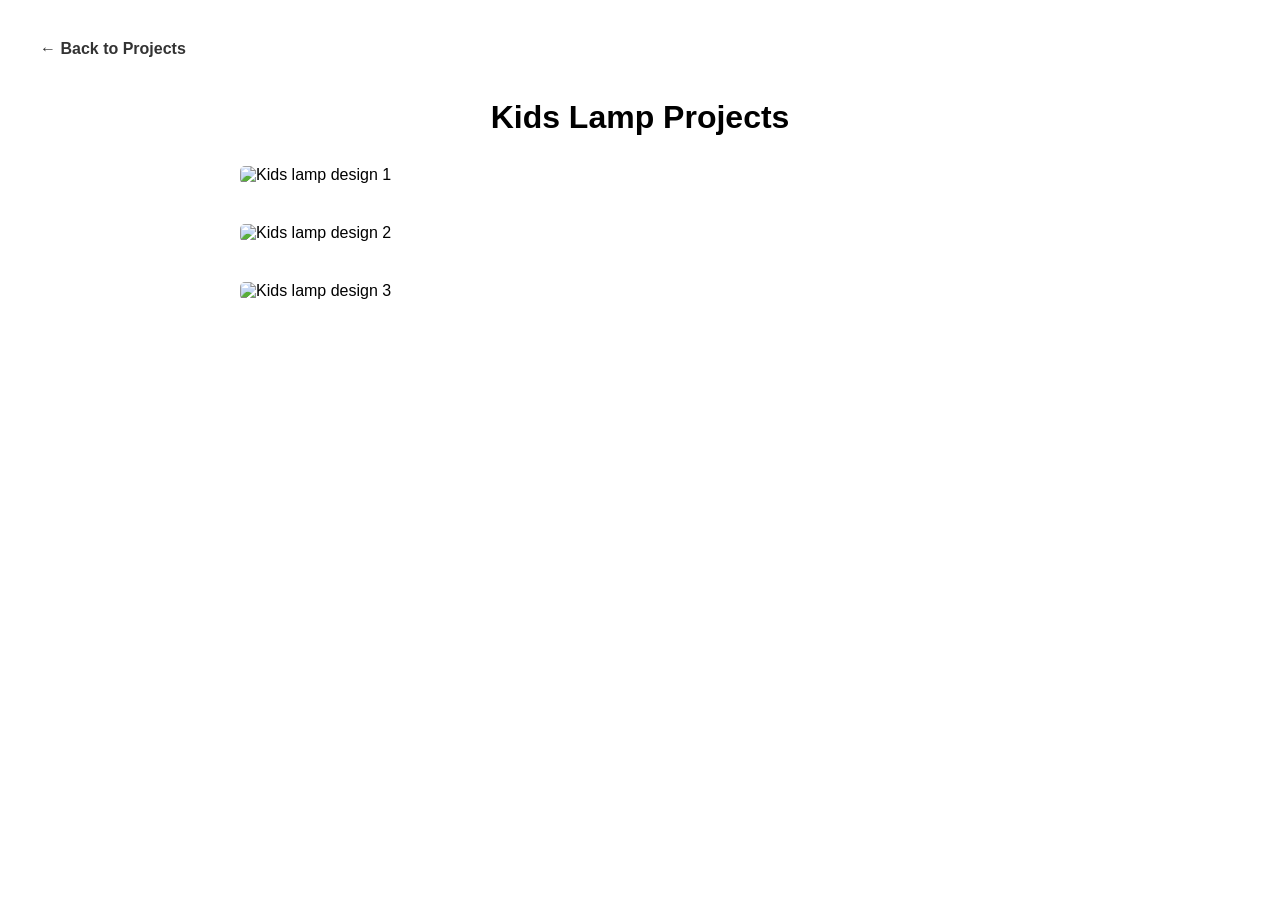
==== kids-lamps/index.html @ da480c9d "New lamp projects" ====
<!DOCTYPE html>
<html lang="en">
<head>
    <meta charset="UTF-8">
    <title>Kids Lamp Projects</title>
    <style>
        body {
            font-family: Arial, sans-serif;
            margin: 0;
            padding: 20px;
            max-width: 1200px;
            margin: 0 auto;
            background-color: white;
        }
        h1 {
            text-align: center;
            margin-bottom: 30px;
        }
        .gallery {
            display: flex;
            flex-direction: column;
            gap: 20px;
            max-width: 800px;
            margin: 0 auto;
        }
        .gallery-item {
            width: 100%;
            height: auto;
            display: block;
            border-radius: 5px;
            transition: transform 0.3s ease;
            margin-bottom: 20px;
        }
        .gallery-item:hover {
            transform: scale(1.02);
        }
        .back-link {
            display: inline-block;
            margin: 20px 0;
            text-decoration: none;
            color: #333;
            font-weight: bold;
        }
        .back-link:hover {
            text-decoration: underline;
        }
    </style>
</head>
<body>
    <a href="../index.html" class="back-link">&larr; Back to Projects</a>
    <h1>Kids Lamp Projects</h1>
    
    <div class="gallery">
        <img src="IMG_7848.jpeg" alt="Kids lamp design 1" class="gallery-item">
        <img src="IMG_7849.jpeg" alt="Kids lamp design 2" class="gallery-item">
        <img src="IMG_7850.jpeg" alt="Kids lamp design 3" class="gallery-item">
    </div>
</body>
</html>
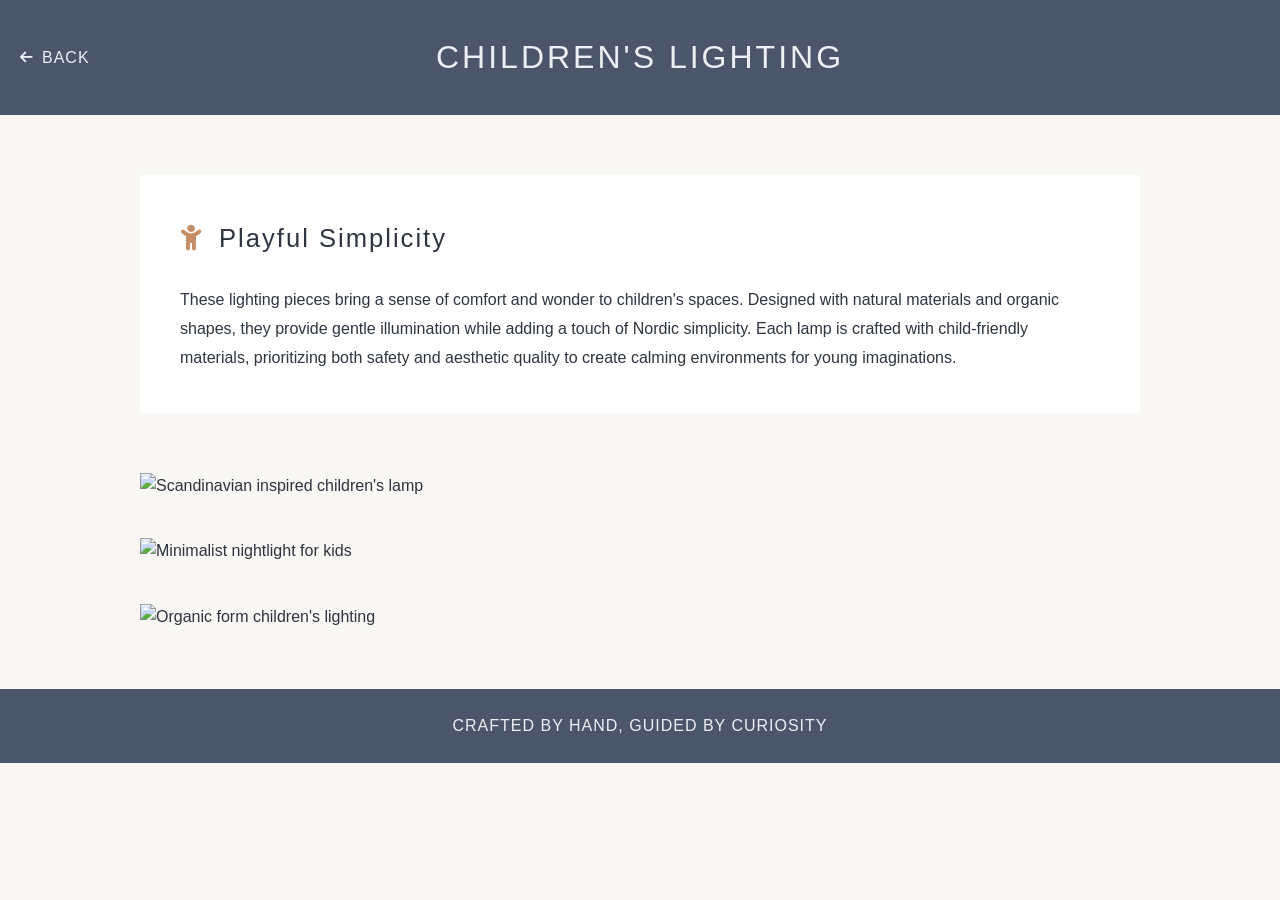
==== commit f68ede65: "New layout" ====
--- a/kids-lamps/index.html
+++ b/kids-lamps/index.html
@@ -2,58 +2,190 @@
 <html lang="en">
 <head>
     <meta charset="UTF-8">
+    <meta name="viewport" content="width=device-width, initial-scale=1.0">
     <title>Kids Lamp Projects</title>
+    <link rel="stylesheet" href="https://cdnjs.cloudflare.com/ajax/libs/font-awesome/6.0.0/css/all.min.css">
     <style>
+        :root {
+            --primary-color: #39424E;
+            --accent-color: #C48F65;
+            --secondary-color: #4C566A;
+            --bg-color: #F8F7F3;
+            --light-color: #ECEFF4;
+            --text-color: #2E3440;
+            --font-main: 'Segoe UI', 'Helvetica Neue', Arial, sans-serif;
+        }
+        
         body {
-            font-family: Arial, sans-serif;
+            font-family: var(--font-main);
             margin: 0;
-            padding: 20px;
-            max-width: 1200px;
-            margin: 0 auto;
+            padding: 0;
+            background-color: var(--bg-color);
+            color: var(--text-color);
+            line-height: 1.6;
+        }
+        
+        header {
+            background-color: var(--secondary-color);
+            color: var(--light-color);
+            padding: 2rem;
+            text-align: center;
+            position: relative;
+        }
+        
+        h1 {
+            margin: 0;
+            font-weight: 300;
+            font-size: 2rem;
+            letter-spacing: 3px;
+            text-transform: uppercase;
+        }
+        
+        .back-link {
+            position: absolute;
+            left: 20px;
+            top: 50%;
+            transform: translateY(-50%);
+            color: var(--light-color);
+            text-decoration: none;
+            display: flex;
+            align-items: center;
+            font-weight: 300;
+            transition: all 0.3s ease;
+            letter-spacing: 1px;
+        }
+        
+        .back-link i {
+            margin-right: 8px;
+            font-size: 0.9rem;
+        }
+        
+        .back-link:hover {
+            color: var(--accent-color);
+        }
+        
+        .main-content {
+            max-width: 1000px;
+            margin: 60px auto;
+            padding: 0 20px;
+        }
+        
+        .project-description {
             background-color: white;
+            padding: 40px;
+            margin-bottom: 60px;
+            line-height: 1.8;
+            font-weight: 300;
         }
-        h1 {
-            text-align: center;
-            margin-bottom: 30px;
+        
+        .project-description h2 {
+            margin-top: 0;
+            font-weight: 300;
+            letter-spacing: 2px;
+            color: var(--text-color);
+            font-size: 1.6rem;
+            display: flex;
+            align-items: center;
+            margin-bottom: 25px;
         }
+        
+        .project-description h2 i {
+            color: var(--accent-color);
+            margin-right: 15px;
+        }
+        
+        .project-description p {
+            margin: 0;
+            font-size: 1rem;
+        }
+        
         .gallery {
             display: flex;
             flex-direction: column;
-            gap: 20px;
-            max-width: 800px;
-            margin: 0 auto;
+            gap: 40px;
         }
+        
         .gallery-item {
             width: 100%;
             height: auto;
             display: block;
-            border-radius: 5px;
-            transition: transform 0.3s ease;
-            margin-bottom: 20px;
+            transition: all 0.4s ease;
+            filter: saturate(0.95);
         }
-        .gallery-item:hover {
+        
+        .image-container {
+            position: relative;
+            overflow: hidden;
+        }
+        
+        .image-container:hover .gallery-item {
             transform: scale(1.02);
         }
-        .back-link {
-            display: inline-block;
-            margin: 20px 0;
-            text-decoration: none;
-            color: #333;
-            font-weight: bold;
+        
+        footer {
+            background-color: var(--secondary-color);
+            color: var(--light-color);
+            text-align: center;
+            padding: 1.5rem;
+            margin-top: 60px;
+            font-weight: 300;
+            letter-spacing: 1px;
         }
-        .back-link:hover {
-            text-decoration: underline;
+        
+        @media (max-width: 768px) {
+            header {
+                padding: 1.5rem;
+            }
+            
+            h1 {
+                font-size: 1.6rem;
+            }
+            
+            .back-link {
+                position: static;
+                transform: none;
+                margin-bottom: 15px;
+                display: inline-block;
+            }
+            
+            header {
+                text-align: left;
+                padding-left: 30px;
+            }
+            
+            .project-description {
+                padding: 30px 25px;
+            }
         }
     </style>
 </head>
 <body>
-    <a href="../index.html" class="back-link">&larr; Back to Projects</a>
-    <h1>Kids Lamp Projects</h1>
+    <header>
+        <a href="../index.html" class="back-link"><i class="fas fa-arrow-left"></i> BACK</a>
+        <h1>CHILDREN'S LIGHTING</h1>
+    </header>
     
-    <div class="gallery">
-        <img src="IMG_7848.jpeg" alt="Kids lamp design 1" class="gallery-item">
-        <img src="IMG_7849.jpeg" alt="Kids lamp design 2" class="gallery-item">
-        <img src="IMG_7850.jpeg" alt="Kids lamp design 3" class="gallery-item">
+    <div class="main-content">
+        <div class="project-description">
+            <h2><i class="fas fa-child"></i> Playful Simplicity</h2>
+            <p>These lighting pieces bring a sense of comfort and wonder to children's spaces. Designed with natural materials and organic shapes, they provide gentle illumination while adding a touch of Nordic simplicity. Each lamp is crafted with child-friendly materials, prioritizing both safety and aesthetic quality to create calming environments for young imaginations.</p>
+        </div>
+        
+        <div class="gallery">
+            <div class="image-container">
+                <img src="IMG_7848.jpeg" alt="Scandinavian inspired children's lamp" class="gallery-item">
+            </div>
+            <div class="image-container">
+                <img src="IMG_7849.jpeg" alt="Minimalist nightlight for kids" class="gallery-item">
+            </div>
+            <div class="image-container">
+                <img src="IMG_7850.jpeg" alt="Organic form children's lighting" class="gallery-item">
+            </div>
+        </div>
     </div>
+    
+    <footer>
+        CRAFTED BY HAND, GUIDED BY CURIOSITY
+    </footer>
 </body>
 </html>
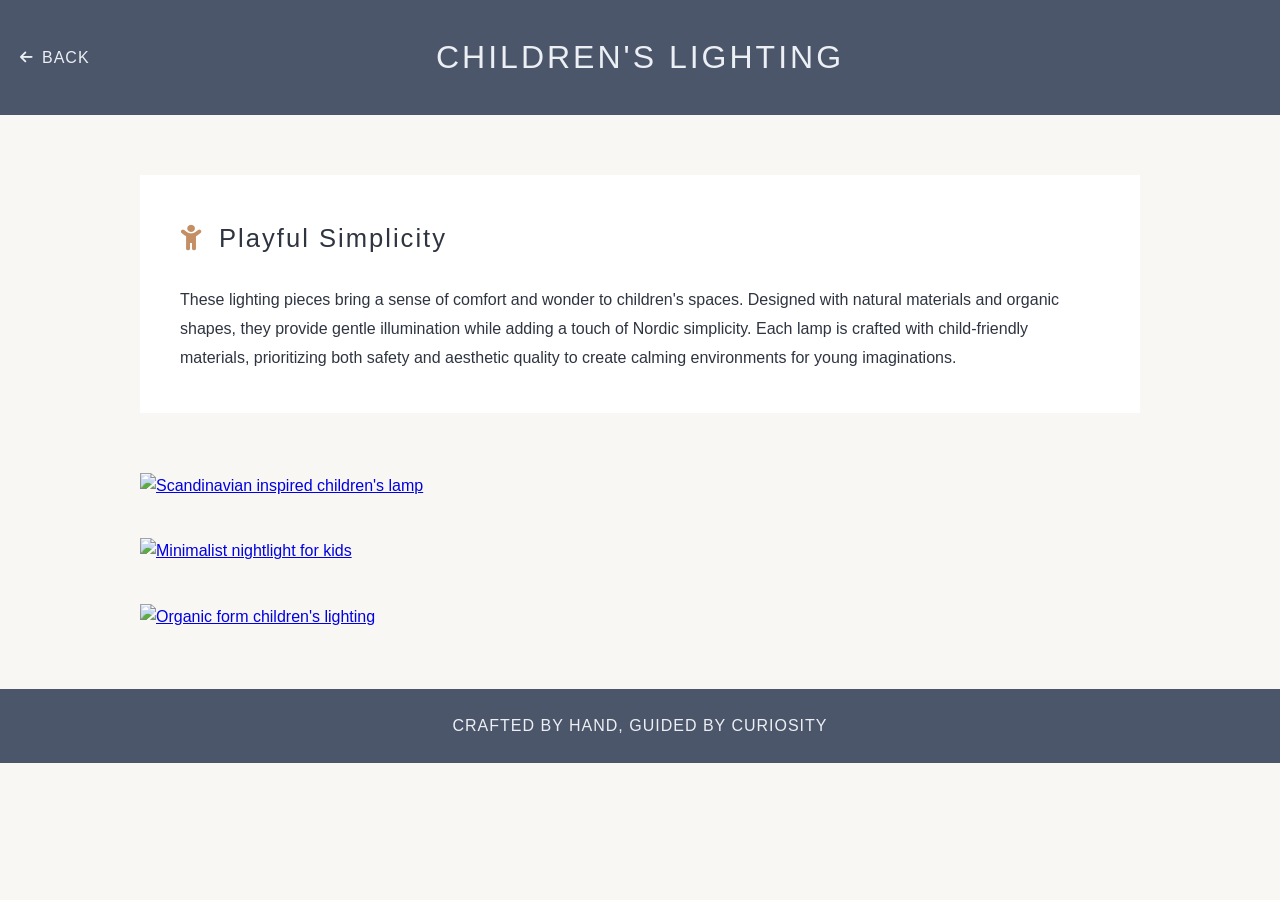
==== commit 8027595f: "Make gallery images clickable to open full size" ====
--- a/kids-lamps/index.html
+++ b/kids-lamps/index.html
@@ -173,13 +173,13 @@
         
         <div class="gallery">
             <div class="image-container">
-                <img src="IMG_7848.jpeg" alt="Scandinavian inspired children's lamp" class="gallery-item">
+                <a href="IMG_7848.jpeg" target="_blank"><img src="IMG_7848.jpeg" alt="Scandinavian inspired children's lamp" class="gallery-item"></a>
             </div>
             <div class="image-container">
-                <img src="IMG_7849.jpeg" alt="Minimalist nightlight for kids" class="gallery-item">
+                <a href="IMG_7849.jpeg" target="_blank"><img src="IMG_7849.jpeg" alt="Minimalist nightlight for kids" class="gallery-item"></a>
             </div>
             <div class="image-container">
-                <img src="IMG_7850.jpeg" alt="Organic form children's lighting" class="gallery-item">
+                <a href="IMG_7850.jpeg" target="_blank"><img src="IMG_7850.jpeg" alt="Organic form children's lighting" class="gallery-item"></a>
             </div>
         </div>
     </div>
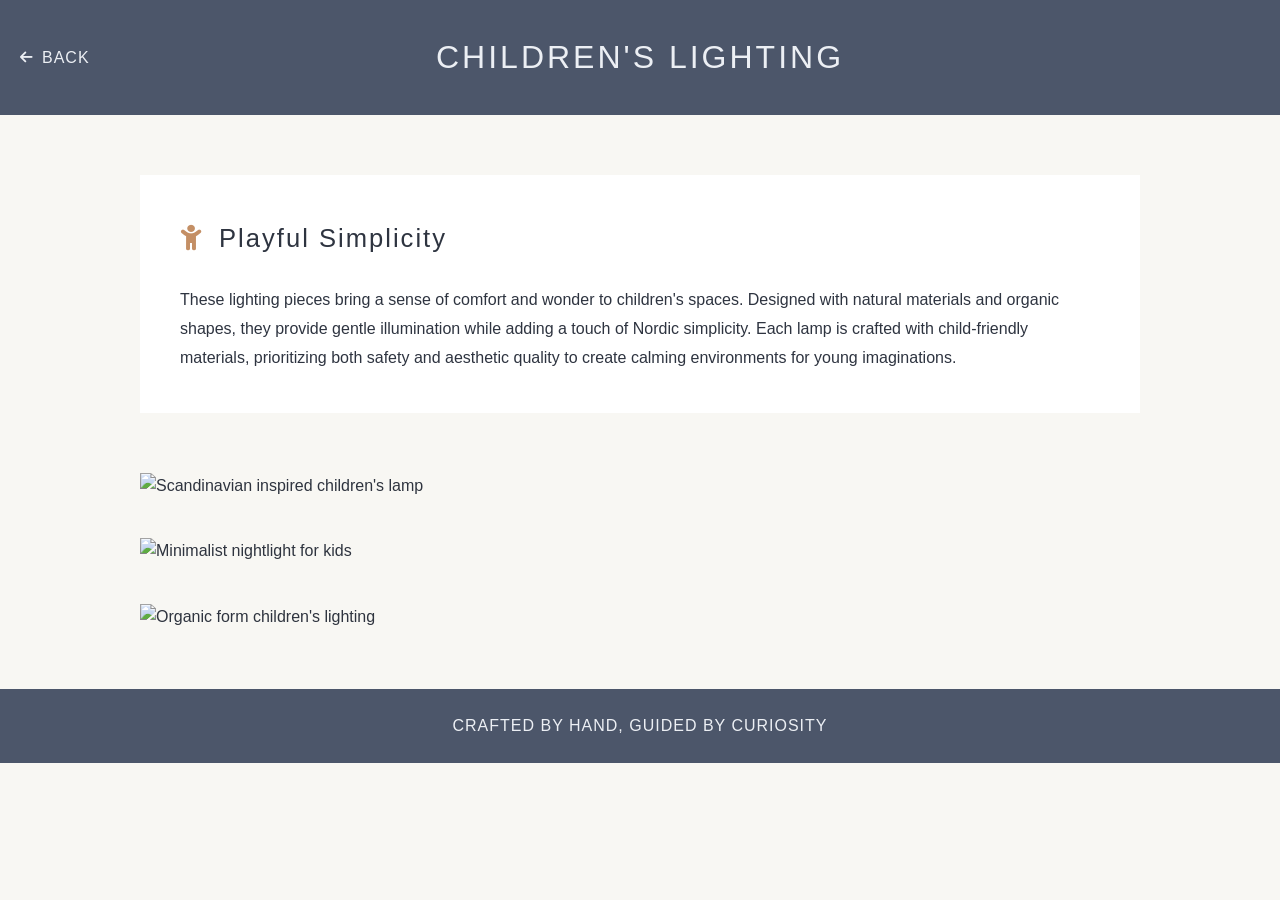
==== commit 801d6085: "Move shared CSS/JS to common files, swap WattZig and Sourdough order" ====
--- a/kids-lamps/index.html
+++ b/kids-lamps/index.html
@@ -5,157 +5,12 @@
     <meta name="viewport" content="width=device-width, initial-scale=1.0">
     <title>Kids Lamp Projects</title>
     <link rel="stylesheet" href="https://cdnjs.cloudflare.com/ajax/libs/font-awesome/6.0.0/css/all.min.css">
+    <link rel="stylesheet" href="../common.css">
     <style>
         :root {
-            --primary-color: #39424E;
             --accent-color: #C48F65;
-            --secondary-color: #4C566A;
-            --bg-color: #F8F7F3;
             --light-color: #ECEFF4;
-            --text-color: #2E3440;
-            --font-main: 'Segoe UI', 'Helvetica Neue', Arial, sans-serif;
-        }
-        
-        body {
-            font-family: var(--font-main);
-            margin: 0;
-            padding: 0;
-            background-color: var(--bg-color);
-            color: var(--text-color);
-            line-height: 1.6;
-        }
-        
-        header {
-            background-color: var(--secondary-color);
-            color: var(--light-color);
-            padding: 2rem;
-            text-align: center;
-            position: relative;
-        }
-        
-        h1 {
-            margin: 0;
-            font-weight: 300;
-            font-size: 2rem;
-            letter-spacing: 3px;
-            text-transform: uppercase;
-        }
-        
-        .back-link {
-            position: absolute;
-            left: 20px;
-            top: 50%;
-            transform: translateY(-50%);
-            color: var(--light-color);
-            text-decoration: none;
-            display: flex;
-            align-items: center;
-            font-weight: 300;
-            transition: all 0.3s ease;
-            letter-spacing: 1px;
-        }
-        
-        .back-link i {
-            margin-right: 8px;
-            font-size: 0.9rem;
-        }
-        
-        .back-link:hover {
-            color: var(--accent-color);
-        }
-        
-        .main-content {
-            max-width: 1000px;
-            margin: 60px auto;
-            padding: 0 20px;
-        }
-        
-        .project-description {
-            background-color: white;
-            padding: 40px;
-            margin-bottom: 60px;
-            line-height: 1.8;
-            font-weight: 300;
-        }
-        
-        .project-description h2 {
-            margin-top: 0;
-            font-weight: 300;
-            letter-spacing: 2px;
-            color: var(--text-color);
-            font-size: 1.6rem;
-            display: flex;
-            align-items: center;
-            margin-bottom: 25px;
-        }
-        
-        .project-description h2 i {
-            color: var(--accent-color);
-            margin-right: 15px;
-        }
-        
-        .project-description p {
-            margin: 0;
-            font-size: 1rem;
-        }
-        
-        .gallery {
-            display: flex;
-            flex-direction: column;
-            gap: 40px;
-        }
-        
-        .gallery-item {
-            width: 100%;
-            height: auto;
-            display: block;
-            transition: all 0.4s ease;
-            filter: saturate(0.95);
-        }
-        
-        .image-container {
-            position: relative;
-            overflow: hidden;
-        }
-        
-        .image-container:hover .gallery-item {
-            transform: scale(1.02);
-        }
-        
-        footer {
-            background-color: var(--secondary-color);
-            color: var(--light-color);
-            text-align: center;
-            padding: 1.5rem;
-            margin-top: 60px;
-            font-weight: 300;
-            letter-spacing: 1px;
-        }
-        
-        @media (max-width: 768px) {
-            header {
-                padding: 1.5rem;
-            }
-            
-            h1 {
-                font-size: 1.6rem;
-            }
-            
-            .back-link {
-                position: static;
-                transform: none;
-                margin-bottom: 15px;
-                display: inline-block;
-            }
-            
-            header {
-                text-align: left;
-                padding-left: 30px;
-            }
-            
-            .project-description {
-                padding: 30px 25px;
-            }
+            --header-bg: #4C566A;
         }
     </style>
 </head>
@@ -173,13 +28,13 @@
         
         <div class="gallery">
             <div class="image-container">
-                <a href="IMG_7848.jpeg" target="_blank"><img src="IMG_7848.jpeg" alt="Scandinavian inspired children's lamp" class="gallery-item"></a>
+                <img src="IMG_7848.jpeg" alt="Scandinavian inspired children's lamp" class="gallery-item">
             </div>
             <div class="image-container">
-                <a href="IMG_7849.jpeg" target="_blank"><img src="IMG_7849.jpeg" alt="Minimalist nightlight for kids" class="gallery-item"></a>
+                <img src="IMG_7849.jpeg" alt="Minimalist nightlight for kids" class="gallery-item">
             </div>
             <div class="image-container">
-                <a href="IMG_7850.jpeg" target="_blank"><img src="IMG_7850.jpeg" alt="Organic form children's lighting" class="gallery-item"></a>
+                <img src="IMG_7850.jpeg" alt="Organic form children's lighting" class="gallery-item">
             </div>
         </div>
     </div>
@@ -187,5 +42,12 @@
     <footer>
         CRAFTED BY HAND, GUIDED BY CURIOSITY
     </footer>
+
+    <div id="lightbox">
+        <button id="lightbox-close">&times;</button>
+        <img src="" alt="">
+    </div>
+
+    <script src="../common.js"></script>
 </body>
 </html>
--- a/common.css
+++ b/common.css
@@ -0,0 +1,197 @@
+/* ── Shared variables ── */
+:root {
+    --primary-color: #39424E;
+    --accent-color: #A27250;
+    --light-color: #D8DEE9;
+    --bg-color: #F8F7F3;
+    --text-color: #2E3440;
+    --header-bg: #39424E;
+    --font-main: 'Segoe UI', 'Helvetica Neue', Arial, sans-serif;
+}
+
+/* ── Base ── */
+body {
+    font-family: var(--font-main);
+    margin: 0;
+    padding: 0;
+    background-color: var(--bg-color);
+    color: var(--text-color);
+    line-height: 1.6;
+}
+
+/* ── Header ── */
+header {
+    background-color: var(--header-bg);
+    color: var(--light-color);
+    padding: 2rem;
+    text-align: center;
+    position: relative;
+}
+
+h1 {
+    margin: 0;
+    font-weight: 300;
+    font-size: 2rem;
+    letter-spacing: 3px;
+    text-transform: uppercase;
+}
+
+.back-link {
+    position: absolute;
+    left: 20px;
+    top: 50%;
+    transform: translateY(-50%);
+    color: var(--light-color);
+    text-decoration: none;
+    display: flex;
+    align-items: center;
+    font-weight: 300;
+    transition: all 0.3s ease;
+    letter-spacing: 1px;
+}
+
+.back-link i {
+    margin-right: 8px;
+    font-size: 0.9rem;
+}
+
+.back-link:hover {
+    color: var(--accent-color);
+}
+
+/* ── Content ── */
+.main-content {
+    max-width: 1000px;
+    margin: 60px auto;
+    padding: 0 20px;
+}
+
+.project-description {
+    background-color: white;
+    padding: 40px;
+    margin-bottom: 60px;
+    line-height: 1.8;
+    font-weight: 300;
+}
+
+.project-description h2 {
+    margin-top: 0;
+    font-weight: 300;
+    letter-spacing: 2px;
+    color: var(--text-color);
+    font-size: 1.6rem;
+    display: flex;
+    align-items: center;
+    margin-bottom: 25px;
+}
+
+.project-description h2 i {
+    color: var(--accent-color);
+    margin-right: 15px;
+}
+
+.project-description p {
+    margin: 0;
+    font-size: 1rem;
+}
+
+/* ── Gallery ── */
+.gallery {
+    display: flex;
+    flex-direction: column;
+    gap: 40px;
+}
+
+.gallery-item {
+    width: 100%;
+    height: auto;
+    display: block;
+    transition: all 0.4s ease;
+    filter: saturate(0.9);
+    cursor: zoom-in;
+}
+
+.image-container {
+    position: relative;
+    overflow: hidden;
+}
+
+.image-container:hover .gallery-item {
+    transform: scale(1.02);
+}
+
+/* ── Footer ── */
+footer {
+    background-color: var(--header-bg);
+    color: var(--light-color);
+    text-align: center;
+    padding: 1.5rem;
+    margin-top: 60px;
+    font-weight: 300;
+    letter-spacing: 1px;
+}
+
+/* ── Mobile ── */
+@media (max-width: 768px) {
+    header {
+        padding: 1.5rem;
+        text-align: left;
+        padding-left: 30px;
+    }
+
+    h1 {
+        font-size: 1.6rem;
+    }
+
+    .back-link {
+        position: static;
+        transform: none;
+        margin-bottom: 15px;
+        display: inline-block;
+    }
+
+    .project-description {
+        padding: 30px 25px;
+    }
+}
+
+/* ── Lightbox ── */
+#lightbox {
+    display: none;
+    position: fixed;
+    inset: 0;
+    background: rgba(0, 0, 0, 0.95);
+    z-index: 1000;
+    align-items: center;
+    justify-content: center;
+    cursor: zoom-out;
+}
+
+#lightbox.active {
+    display: flex;
+}
+
+#lightbox img {
+    max-width: 95vw;
+    max-height: 95vh;
+    object-fit: contain;
+    cursor: default;
+}
+
+#lightbox-close {
+    position: absolute;
+    top: 1rem;
+    right: 1.5rem;
+    background: none;
+    border: none;
+    color: white;
+    font-size: 2.5rem;
+    line-height: 1;
+    cursor: pointer;
+    opacity: 0.6;
+    transition: opacity 0.2s;
+}
+
+#lightbox-close:hover {
+    opacity: 1;
+}
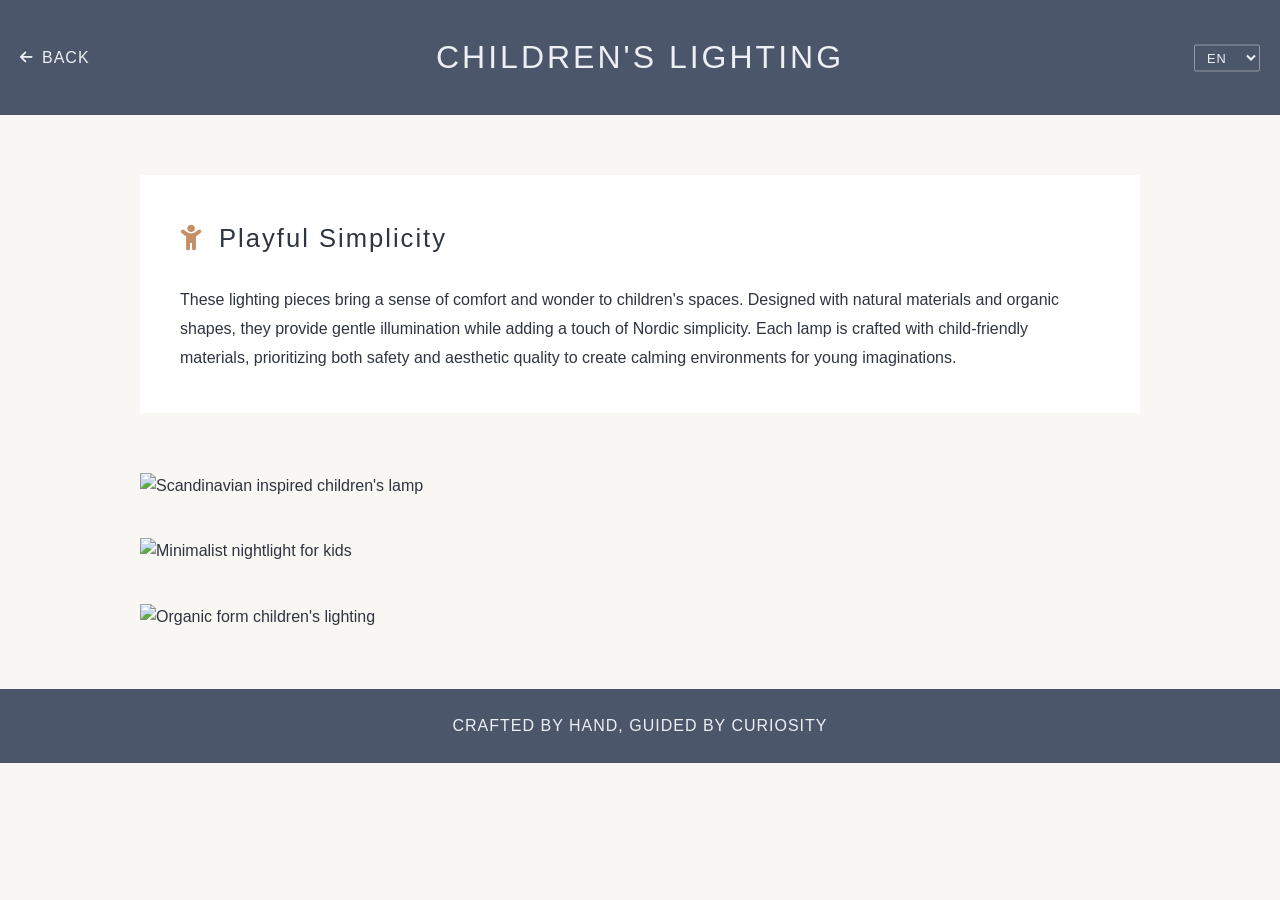
==== commit f24552a3: "Add i18n support for 10 languages Adds a language switcher to every page header that persists the se" ====
--- a/kids-lamps/index.html
+++ b/kids-lamps/index.html
@@ -6,6 +6,7 @@
     <title>Kids Lamp Projects</title>
     <link rel="stylesheet" href="https://cdnjs.cloudflare.com/ajax/libs/font-awesome/6.0.0/css/all.min.css">
     <link rel="stylesheet" href="../common.css">
+    <script src="../translations.js"></script>
     <style>
         :root {
             --accent-color: #C48F65;
@@ -16,14 +17,14 @@
 </head>
 <body>
     <header>
-        <a href="../index.html" class="back-link"><i class="fas fa-arrow-left"></i> BACK</a>
-        <h1>CHILDREN'S LIGHTING</h1>
+        <a href="../index.html" class="back-link"><i class="fas fa-arrow-left"></i> <span data-i18n="back">BACK</span></a>
+        <h1 data-i18n="kids_lamps_page_title">CHILDREN'S LIGHTING</h1>
     </header>
     
     <div class="main-content">
         <div class="project-description">
-            <h2><i class="fas fa-child"></i> Playful Simplicity</h2>
-            <p>These lighting pieces bring a sense of comfort and wonder to children's spaces. Designed with natural materials and organic shapes, they provide gentle illumination while adding a touch of Nordic simplicity. Each lamp is crafted with child-friendly materials, prioritizing both safety and aesthetic quality to create calming environments for young imaginations.</p>
+            <h2><i class="fas fa-child"></i> <span data-i18n="kids_lamps_section_title">Playful Simplicity</span></h2>
+            <p data-i18n="kids_lamps_description">These lighting pieces bring a sense of comfort and wonder to children's spaces. Designed with natural materials and organic shapes, they provide gentle illumination while adding a touch of Nordic simplicity. Each lamp is crafted with child-friendly materials, prioritizing both safety and aesthetic quality to create calming environments for young imaginations.</p>
         </div>
         
         <div class="gallery">
@@ -39,7 +40,7 @@
         </div>
     </div>
     
-    <footer>
+    <footer data-i18n="footer_text">
         CRAFTED BY HAND, GUIDED BY CURIOSITY
     </footer>
 
--- a/common.css
+++ b/common.css
@@ -129,6 +129,50 @@
     margin-top: 60px;
     font-weight: 300;
     letter-spacing: 1px;
+}
+
+/* ── Language switcher ── */
+#lang-switcher {
+    position: absolute;
+    right: 20px;
+    top: 50%;
+    transform: translateY(-50%);
+    background: transparent;
+    border: 1px solid rgba(255, 255, 255, 0.4);
+    color: inherit;
+    padding: 4px 8px;
+    font-family: var(--font-main);
+    font-size: 0.8rem;
+    font-weight: 300;
+    letter-spacing: 1px;
+    cursor: pointer;
+    border-radius: 2px;
+    transition: border-color 0.2s;
+}
+
+#lang-switcher:hover {
+    border-color: rgba(255, 255, 255, 0.8);
+}
+
+#lang-switcher option {
+    background: var(--header-bg, #39424E);
+    color: var(--light-color, #D8DEE9);
+}
+
+/* ── RTL overrides ── */
+[dir="rtl"] .back-link {
+    left: auto;
+    right: 20px;
+}
+
+[dir="rtl"] .back-link i {
+    margin-right: 0;
+    margin-left: 8px;
+}
+
+[dir="rtl"] #lang-switcher {
+    right: auto;
+    left: 20px;
 }
 
 /* ── Mobile ── */
